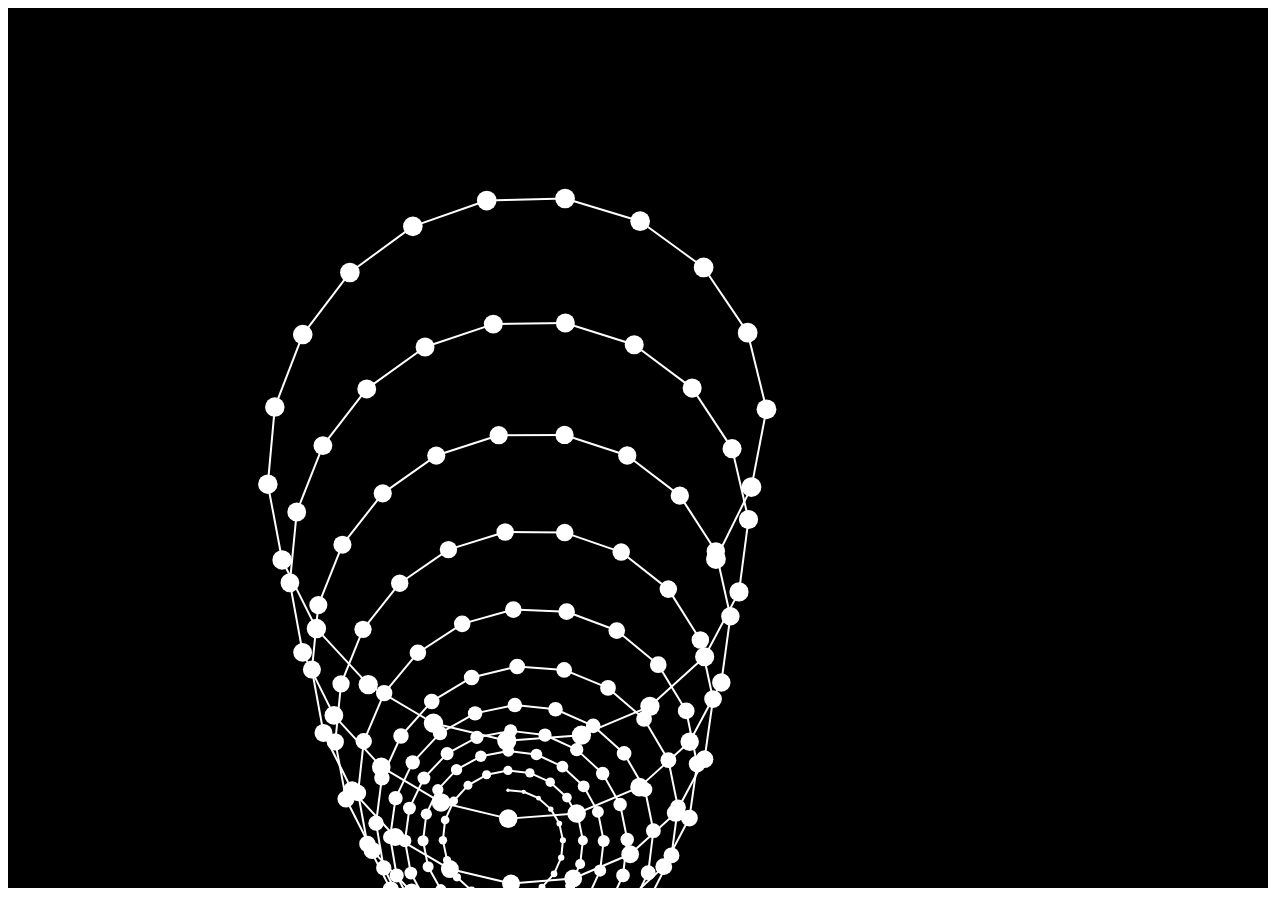
==== code/clockwork-coil-spring/index.html @ db4dbead "updates" ====
<!DOCTYPE html>
<html lang="en">
<head>
    <meta charset="UTF-8">
    <meta http-equiv="X-UA-Compatible" content="IE=edge">
    <meta name="viewport" content="width=device-width, initial-scale=1.0">
    <link rel="stylesheet" href="styles.css">
    <title>Smoothed Particle Hydrodynamics</title>
</head>
<body>
    <canvas id="gameCanvas"></canvas>
    <script type="module"src="app.js"></script>
</body>
</html>
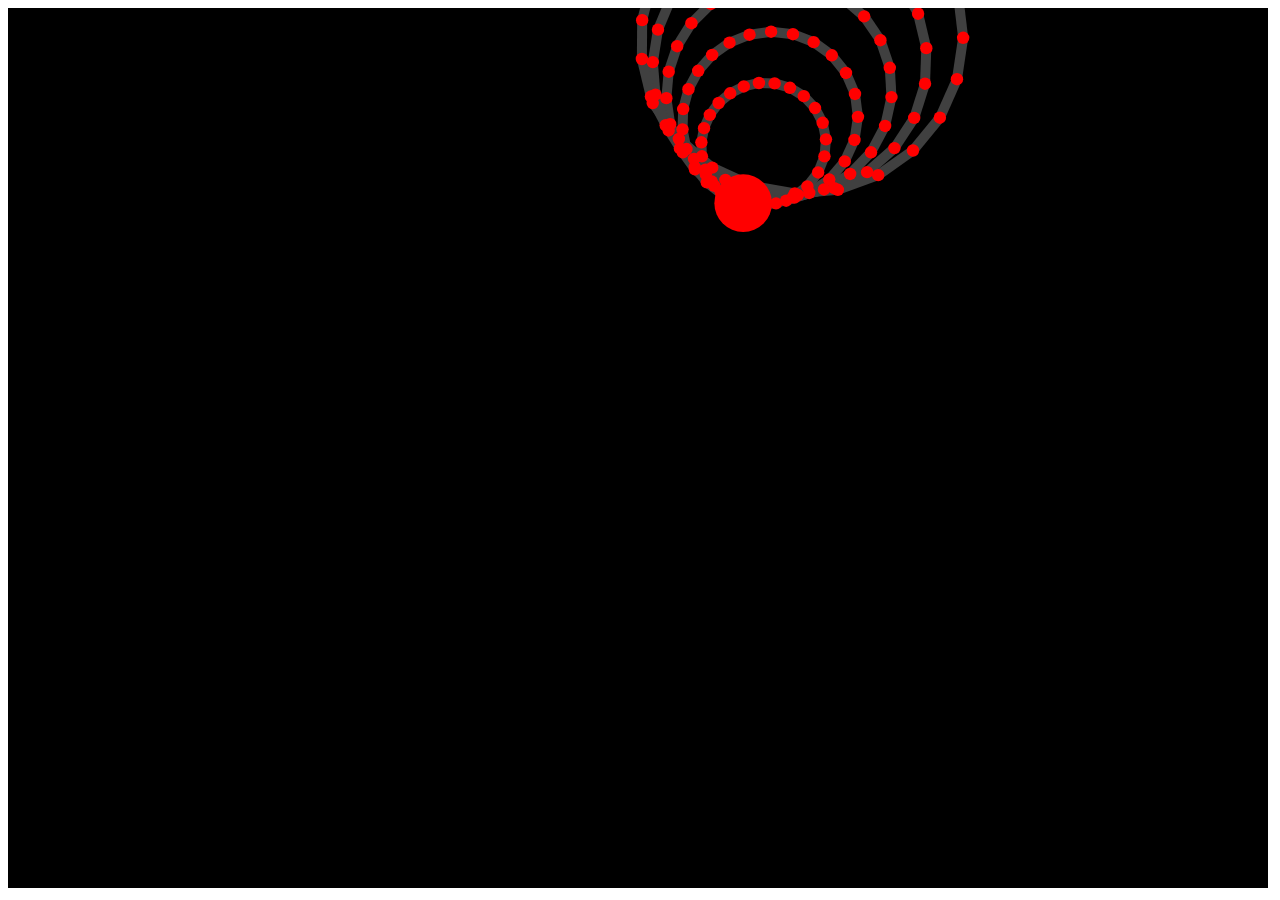
==== commit f15b84f7: "several updates" ====
--- a/code/clockwork-coil-spring/index.html
+++ b/code/clockwork-coil-spring/index.html
@@ -4,7 +4,6 @@
     <meta charset="UTF-8">
     <meta http-equiv="X-UA-Compatible" content="IE=edge">
     <meta name="viewport" content="width=device-width, initial-scale=1.0">
-    <link rel="stylesheet" href="styles.css">
     <title>Smoothed Particle Hydrodynamics</title>
 </head>
 <body>
